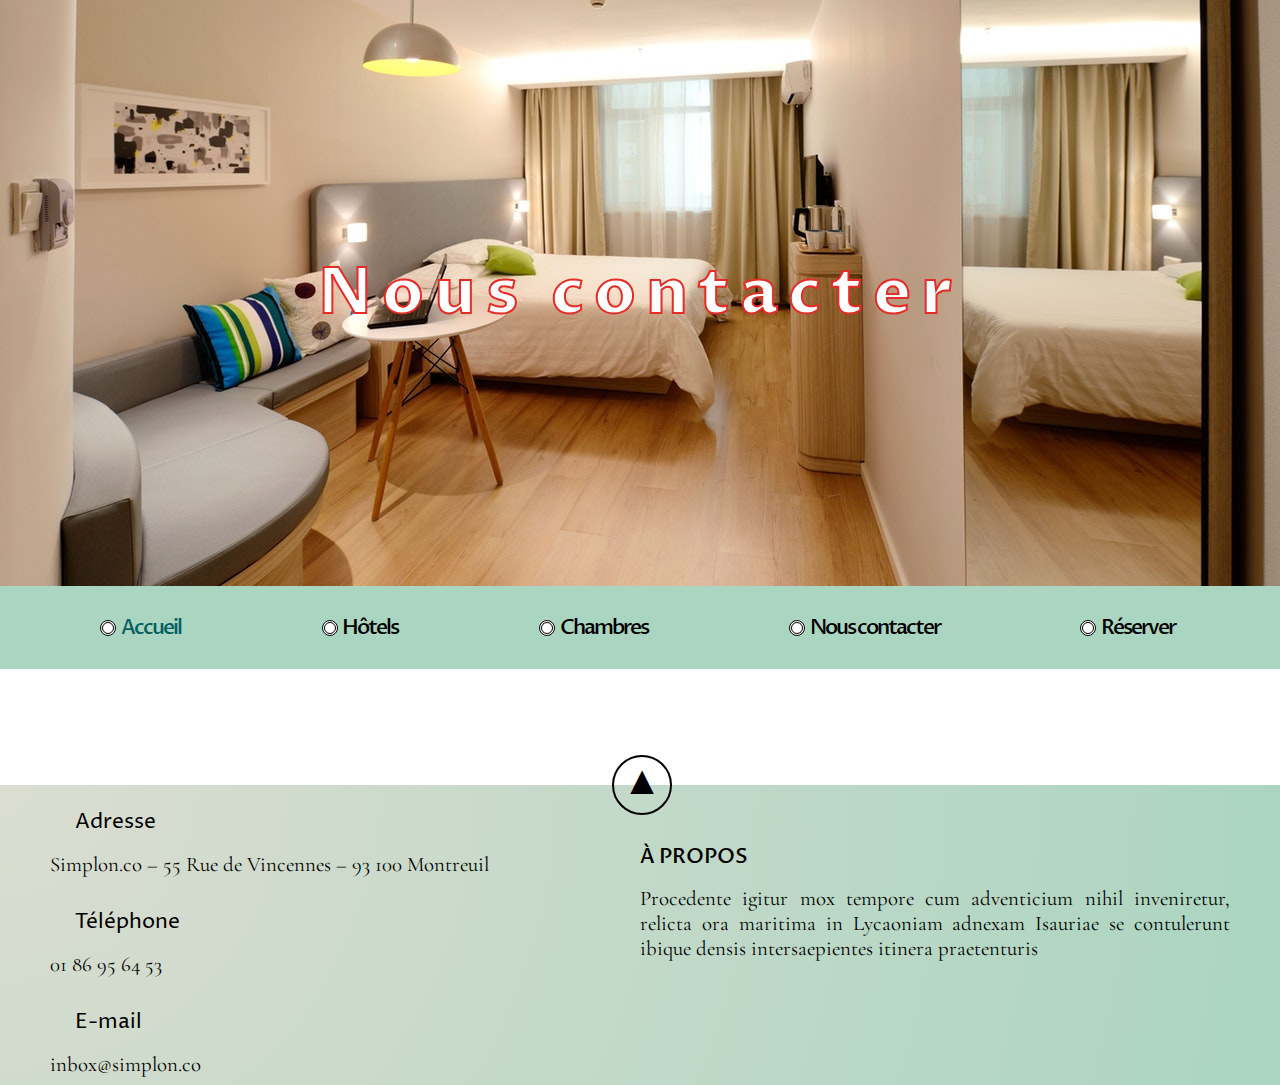
==== ingrid/index.html @ b2ff1829 "Commit" ====
<!DOCTYPE html>
<html>
  <head>
    <meta charset="utf-8" />
    <meta http-equiv="X-UA-Compatible" content="IE=edge">
		<meta name="viewport" content="width=device-width, initial-scale=1">
    <link rel="stylesheet" href="https://use.fontawesome.com/releases/v5.0.13/css/all.css" integrity="sha384-DNOHZ68U8hZfKXOrtjWvjxusGo9WQnrNx2sqG0tfsghAvtVlRW3tvkXWZh58N9jp" crossorigin="anonymous">
    <link href="https://fonts.googleapis.com/css?family=Cormorant+Garamond|Proza+Libre" rel="stylesheet">
    <script src="https://code.jquery.com/jquery-1.10.2.js"></script>
    <link rel="stylesheet" href="css/style.css" />
    <title>Simplon Hôtels</title>
  </head>

  <body>
		<header>
			<div id="main_title">
        <h1>Nous contacter</h1>
      </div>
        <!-- Menu Simplhotel -->
          <nav class="menu menu--simplhotel">
  					<ul class="menu__list">
  						<li class="menu__item menu__item--current"><a href="index.html" class="menu__link">Accueil</a></li>
  						<li class="menu__item"><a href="hotels.html" class="menu__link">Hôtels</a></li>
  						<li class="menu__item"><a href="chambres.html" class="menu__link">Chambres</a></li>
  						<li class="menu__item"><a href="contact.html" class="menu__link">Nous contacter</a></li>
  						<li class="menu__item"><a href="reservation.html" class="menu__link">Réserver</a></li>
  					</ul>
  				</nav>
		     </header>

          <main class="main_accueil">
            <section>
            </section>
          </main>
          
        <br><a href="#" class="to-top"></a><br>

        <footer>
          <div id="left">
            <div class="coordonnees">
              <i class="fas fa-home"></i>
              <p class="text_footer">Adresse</p>
            </div>
            <p class="text_footer_left">Simplon.co – 55 Rue de Vincennes – 93 100 Montreuil</p>
            <div class="coordonnees">
              <i class="fas fa-phone-volume"></i>
              <p class="text_footer">Téléphone</p>
            </div>
            <p class="text_footer_left">01 86 95 64 53</p>
            <div class="coordonnees">
              <i class="fas fa-at"></i>
              <p class="text_footer">E-mail</p>
            </div>
            <p class="text_footer_left">inbox@simplon.co</p>
          </div>
          <div id="right">
            <div id="aboutus">
              <h3>À Propos</h3>
              <p>Procedente igitur mox tempore cum adventicium nihil inveniretur, relicta ora maritima in Lycaoniam adnexam Isauriae se contulerunt ibique densis intersaepientes itinera praetenturis </p>
            </div>
            <div id="resos">
              <a href="#" class="fab fa-facebook"></a>
              <a href="#" class="fab fa-twitter-square"></a>
              <a href="#" class="fab fa-instagram"></a>
              <a href="#" class="fab fa-discord"></a>
            </div>
          </div>
        </footer>

  </body>
</html>
---- ingrid/css/style.css ----
/* Teal (vert sombre) #05605F
Crimson (rouge orangé) #E52C27
Gainsboro (gris clair) #DBDDD1
Slate gray (gris bronze) #5F7262
Ligth steel blue (bleu clair) #AAD5C0 */

/* font-family: 'Cormorant Garamond', serif;
font-family: 'Proza Libre', sans-serif; */

*{
  margin: 0;
}

html{
  text-align: center;
  font-family: 'Proza Libre', sans-serif;
}

h1 {
padding-top:250px;
padding-bottom:250px;
font-size: 4em;
color:#ffffff;
letter-spacing: 10px;
-webkit-text-stroke: 2px #E52C27;
}

h2{
  margin-top: 15px;
  margin-bottom: 15px;
  font-size: 1.3em;
  font-weight:500;
  text-transform: uppercase;
}

h3{
  margin-top: 15px;
  margin-bottom: 15px;
  font-size: 1.3em;
  font-weight:500;
  text-transform: uppercase;
}

p{
  font-family: 'Cormorant Garamond', serif;
  font-size: 1.3em;
  text-align: justify;
}

header{
  width: 100%;
  background-color: #AAD5C0;
  justify-content: center;
}

#main_title {
background-image: url("entête.jpeg");
}

/* Menu Simplhotel */

.menu {
	line-height: 2;
	margin: 0 auto 4em;
}

.menu__list {
	position: relative;
	display: flex;
	list-style: none;
}

.menu__link {
  text-decoration: none;
  font-family: 'Proza Libre', sans-serif;
	display: inline-block;
	padding: 1em;
	cursor: pointer;
}

.menu__link:hover,
.menu__link:focus {
	outline: none;
}

.menu--simplhotel .menu__item {
	position: relative;
	display: flex;
	align-items: center;
	margin:0 3.75em;
}

.menu--simplhotel .menu__item::before {
	content: '';
	position: absolute;
  width: 10px;
	height: 10px;
	background: #ffffff;
  border-radius: 50%;
  border-style: double;
  border-color: #000;
}

.menu--simplhotel .menu__item.menu__item--current::before {

}

.menu--simplhotel .menu__link {
	position: relative;
	color: #000000;
}

.menu--simplhotel .menu__link:hover,
.menu--simplhotel .menu__link:focus {
	color: #E52C27;
}

.menu--simplhotel .menu__item.menu__item--current .menu__link {
	color: #05605F;
}

.menu__item {
	display: block;
	margin: 1em 0;
}

.menu__link {
  letter-spacing: -2px;
	font-size: 1.3em;
	font-weight: 500;
	padding: 1em;
	cursor: pointer;
}

.menu__link:hover,
.menu__link:focus {
	outline: none;
}

/* ==== body chambres ==== */

.c1, .c3, .c5{
  background-color: #DBDDD1;
  margin: 10px 0px 10px 20px;
  display: flex;
}

.c2, .c4{
  background-color: #5F7262;
  margin: 20px 40px 20px 0px;
  display: flex;
}

.img_c1, .img_c2, .img_c3, .img_c4, .img_c5{
  height: 100%;
}

.c1_p2, .c2_p1, .c3_p2, .c4_p1, .c5_p2{
 margin: 20px 40px 20px 40px;
}

.infos_sup_clair {
  font-family: 'Proza Libre', sans-serif;
  font-size: 1.1em;
  text-align: justify;
  font-weight: lighter;
  float:left;
  text-decoration: none;
  color:#E52C27;
  letter-spacing: 3px;
  margin-bottom:5px;
}

.infos_sup_foncé {
  font-family: 'Proza Libre', sans-serif;
  font-size: 1.1em;
  text-align: justify;
  font-weight: lighter;
  float:left;
  text-decoration: none;
  color:#DBDDD1;
  letter-spacing: 3px;
  margin-bottom:5px;
}

/* ==== Main contact ==== */

.main_contact {
  display: flex;
  justify-content: center;
}

.form {
  background:#DBDDD1;
  padding: 100px 125px 100px 125px;
  font-family: 'Cormorant Garamond', serif;
  font-size: 1.3em;
  text-align: right;
  border-radius:1px;
}

.form .fas {
  font-size: 1.6em;
  float:left;
  justify-content: left;
}

.form .far {
  font-size: 1.6em;
  float:left;
  justify-content: left;
}

#name, #email, #phone{
  margin-top: 5px;
  margin-bottom: 5px;
  width: 300px;
  height: 30px;
}

textarea {
  font-family: 'Cormorant Garamond', serif;
  font-size: 1.0em;
  color:black;
  text-decoration: none;
  margin-top: 10px;
  margin-bottom: 5px;
width:90%;
height:200px;
padding-top: 15px;
padding-left: 50px;
}

label > i{
  margin-right: 25px;
}

span{
  margin-right: 25px;
}

button{
  justify-content: center;
  align-content: center;
  align-items: center;
  text-align: center;
  display: flex;
  width: 25%;
	border-radius:1px;
	background:;
	font:1.4em;
  font-family: 'Proza Libre', sans-serif;
	color:#000000;
  line-height: 1;
  margin-top: 15px;
  padding: 1em 4em;
  background: none;
  border: 2px solid;
}

/* ==== back to top ==== */

.to-top{
	color:#000000;
	padding-top:1.5em;
	display:inline-block;/* or block */
	position:relative;
	border-color:#000000;
	text-decoration:none;
	transition:all .3s ease-out;
}
.to-top:before{
	content:'▲';
	font-size:2.5em;
  font-weight: lighter;
  font-family: 'Proza Libre', sans-serif;
	position:absolute;
	top:0;
	left:50%;
	margin-left:-.7em;
	border:solid .07em black;
	border-radius:10em;
	width:1.4em;
	height:1.4em;
	line-height:1.3em;
	border-color:inherit;
	transition:transform .5s ease-in;
}
.to-top:hover{
	color:#E52C27;
	border-color:#E52C27;
}
.to-top:hover:before{
	transform: rotate(360deg);
}

/*formulaire de réservation/////////////////////////////////////////////////////////////////*/

.container_reservation {
  display: block;
  padding: 100px 275px 100px 275px;
  background-image: url(../img/font.jpg);
  background-repeat: no-repeat;
  border-radius:1px;
}

.text_reservation{
  background-color: rgba(95, 114, 98, 0.6);
  color: #AAD5C0;
  margin: auto;
  border: 2px solid #AAD5C0;
  box-shadow: 2px 2px 10px #AAD5C0;
  text-align: justify;
  padding:25px 100px 25px 100px;
}

.form_reservation{
  background-color:rgba(219, 221, 209,0.5);
  font-family: 'Cormorant Garamond', serif;
  font-size: 1.3em;
  color: #000000;
  border-radius:1px;
  text-align:left;
  justify-content: left;
  padding:50px 100px 50px 100px;
}

fieldset{
  background-color: rgba(95, 114, 98, 0.6);
  box-shadow: 2px 2px 10px #AAD5C0;
  max-width:175%;
}

.align_reservation {
}

.button_reservation {
	border-radius:1px;
	font:1.4em;
  font-family: 'Proza Libre', sans-serif;
  color:#ffffff;
  line-height: 1;
  margin-top: 15px;
  padding: 1em 4em;
  background: none;
  border: 2px solid;
}

.button_reservation:hover{
  color:#000;
  box-shadow: 2px 2px 1px 1px #AAD5C0;
}

.label_reservation {

}


/* **************************footer********************** */

footer{
  background-image: radial-gradient(circle at top left, #DBDDD1, #AAD5C0);
  display: flex;
}

#left {
  flex:1;
  display: flex;
  flex-direction: column;
  justify-content: space-around;
  align-items:stretch;
}

#right {
  flex:1;
  height:300px;
  display: flex;
  flex-direction: column;
  justify-content: space-around;
  align-items:stretch;
}

#resos {
  display: flex;
  flex-direction: row;
  justify-content: center;
}

#right h3 {
  text-align: left;
}

.text_footer {
  font-family: 'Proza Libre', sans-serif;
  font-size: 1.3rem;
  text-align: justify;
  padding-left: 25px;
}

.text_footer_left {
  margin-left:50px;
}

footer .fas {
  font-size: 1.6em;
}

.fab {
  letter-spacing: 30px;
  text-decoration: none;
  font-size: 3em;
  margin-right: : 25px;
  color: #000;
}

.fab:hover{
  transform: rotate(360deg);
  transition: 1s;
}

.coordonnees {
  display: flex;
  margin-left: 50px;
  margin-top:15px;
}

#aboutus {
  display: flex;
  margin-right: 50px;
  flex-direction: column;
}
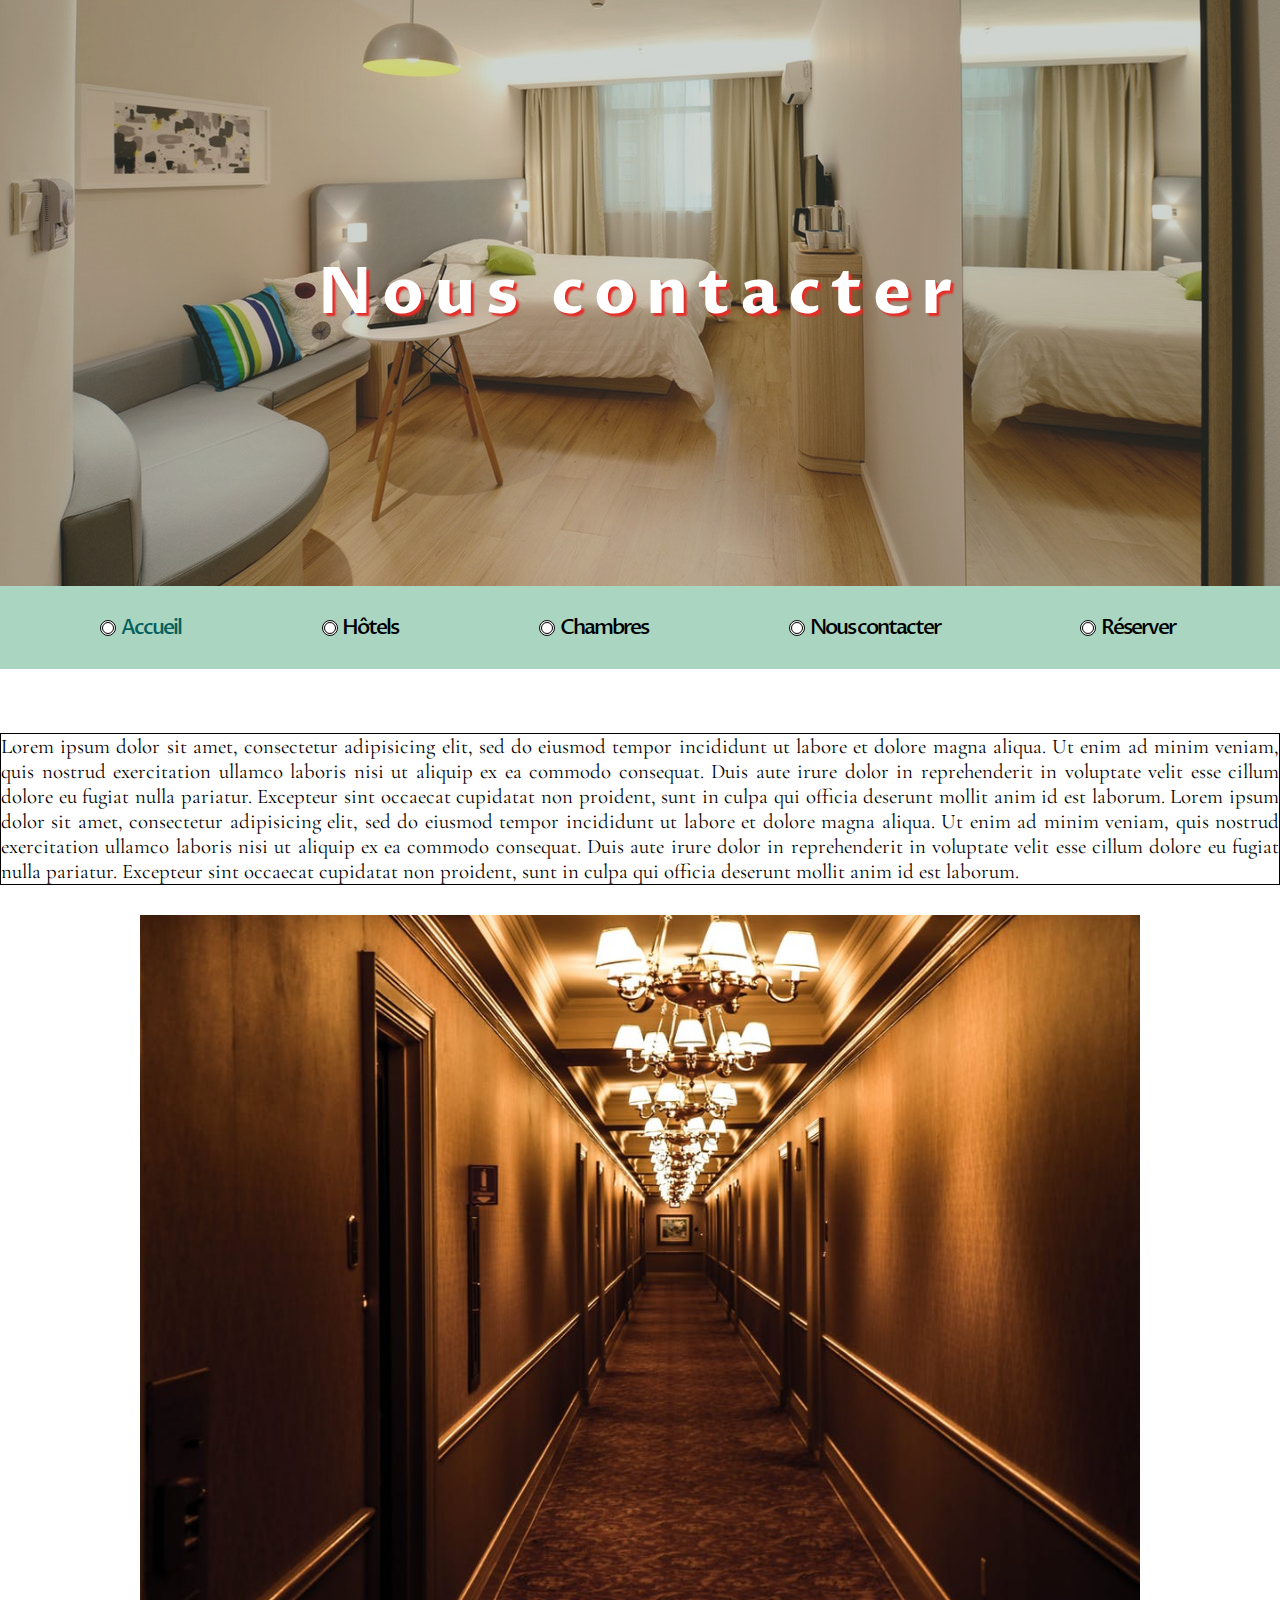
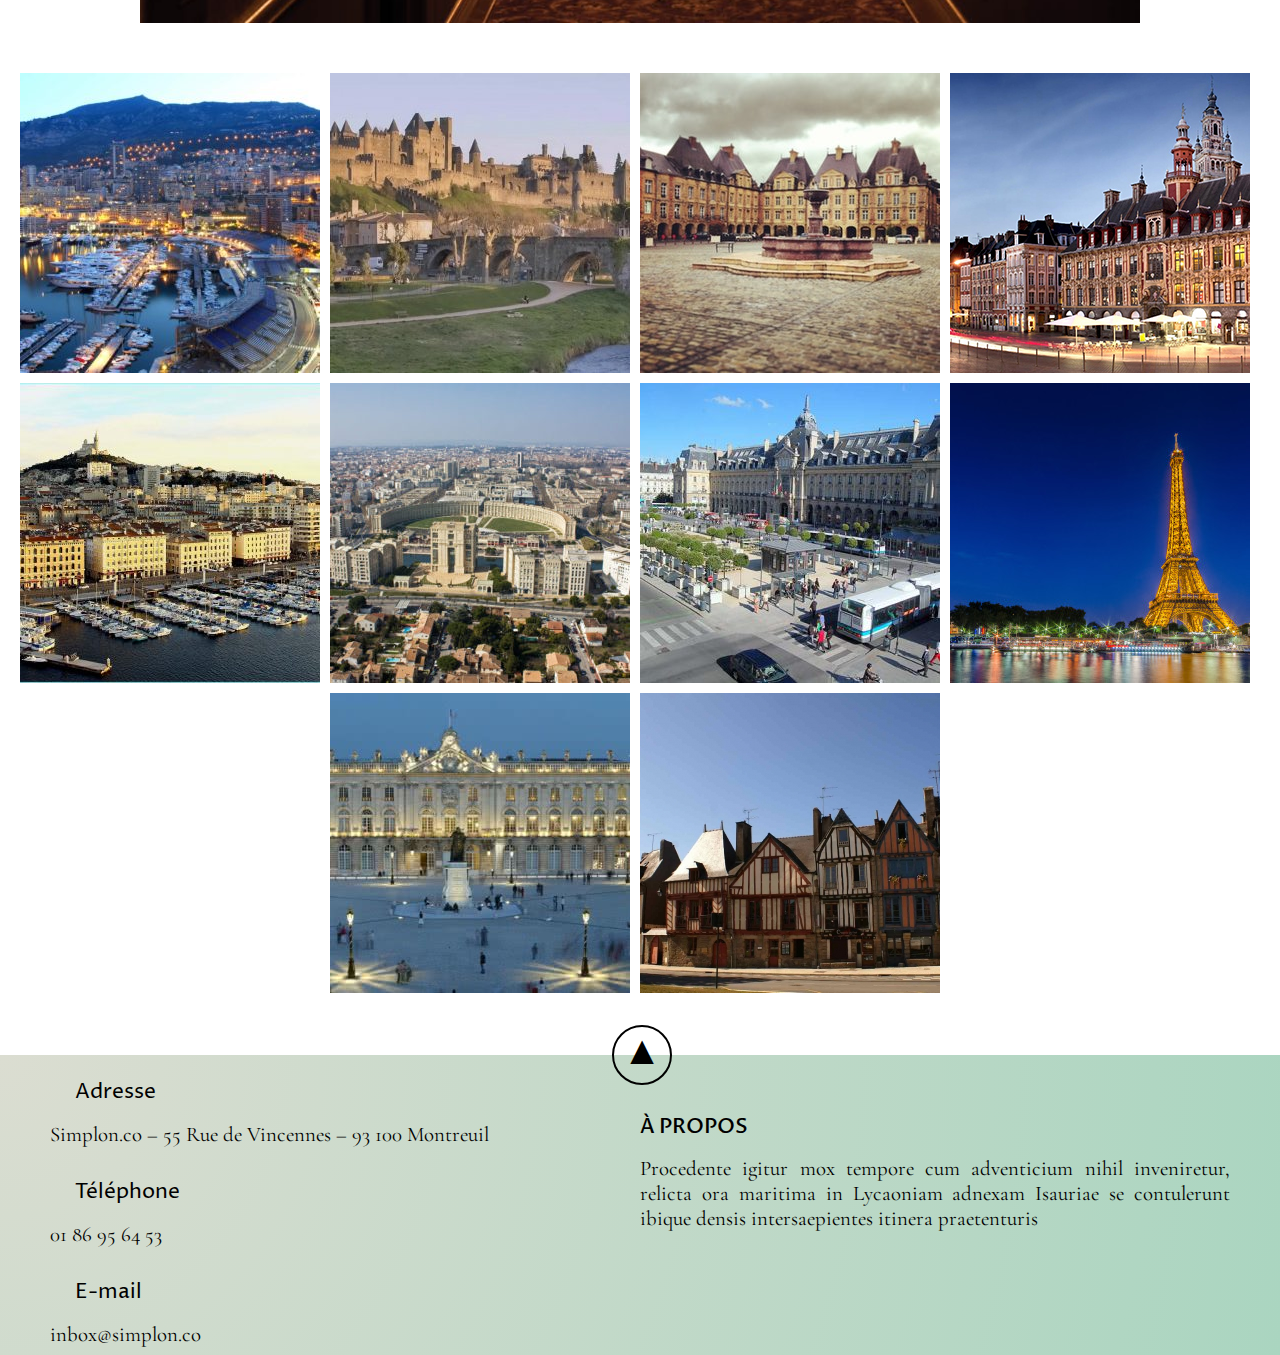
==== commit bbeaab68: "mise a jour acceuil" ====
--- a/ingrid/index.html
+++ b/ingrid/index.html
@@ -27,14 +27,65 @@
   					</ul>
   				</nav>
 		     </header>
-
-          <main class="main_accueil">
-            <section>
-            </section>
-          </main>
-          
+         <main>
+             <article class="text">
+               <p>Lorem ipsum dolor sit amet, consectetur adipisicing elit, sed do eiusmod tempor incididunt ut labore et dolore magna aliqua. Ut enim ad minim veniam, quis nostrud exercitation ullamco laboris nisi ut aliquip ex ea commodo consequat. Duis aute irure dolor in reprehenderit in voluptate velit esse cillum dolore eu fugiat nulla pariatur. Excepteur sint occaecat cupidatat non proident, sunt in culpa qui officia deserunt mollit anim id est laborum. Lorem ipsum dolor sit amet, consectetur adipisicing elit, sed do eiusmod tempor incididunt ut labore et dolore magna aliqua. Ut enim ad minim veniam, quis nostrud exercitation ullamco laboris nisi ut aliquip ex ea commodo consequat. Duis aute irure dolor in reprehenderit in voluptate velit esse cillum dolore eu fugiat nulla pariatur. Excepteur sint occaecat cupidatat non proident, sunt in culpa qui officia deserunt mollit anim id est laborum.</p>
+             </article>
+             <div id="slider">
+               <figure>
+                 <img src="img/img1.jpeg" alt>
+                 <img src="img/img2.jpeg" alt>
+                 <img src="img/img3.jpeg" alt>
+                 <img src="img/img4.jpeg" alt>
+                 <img src="img/img5.jpeg" alt>
+               </figure>
+             </div>
+             <div class="city">
+               <div class="galery">
+                 <div class="img">
+                   <img src="img/cannes.jpg" alt="">
+                   <a href="#"><p>Cannes</p></a>
+                 </div>
+                 <div class="img">
+                   <img src="img/carcassonne.jpg" alt="">
+                   <a href="#"><p>Carcassonne</p></a>
+                 </div>
+                 <div class="img">
+                   <img src="img/charleville.jpg" alt="">
+                   <a href="#"><p>Charleville</p></a>
+                 </div>
+                 <div class="img">
+                   <img src="img/lille.jpg" alt="">
+                   <a href="#"><p>Lille</p></a>
+                 </div>
+                 <div class="img">
+                   <img src="img/marseille.jpg" alt="">
+                   <a href="#"><p>Marseille</p></a>
+                 </div>
+                 <div class="img">
+                   <img src="img/montpellier.jpg" alt="">
+                   <a href="#"><p>Montpellier</p></a>
+                 </div>
+                 <div class="img">
+                   <img src="img/rennes.jpg" alt="">
+                   <a href="#"><p>Rennes</p></a>
+                 </div>
+                 <div class="img">
+                   <img src="img/paris.jpeg" alt="">
+                   <a href="#"><p>Paris</p></a>
+                 </div>
+                 <div class="img">
+                   <img src="img/nancy.jpg" alt="">
+                   <a href="#"><p>Nancy</p></a>
+                 </div>
+                 <div class="img">
+                   <img src="img/vannes.jpg" alt="">
+                   <a href="#"><p>Vannes</p></a>
+                 </div>
+               </div>
+             </div>
+         </main>
         <br><a href="#" class="to-top"></a><br>
-
         <footer>
           <div id="left">
             <div class="coordonnees">
--- a/ingrid/css/style.css
+++ b/ingrid/css/style.css
@@ -22,7 +22,8 @@
 font-size: 4em;
 color:#ffffff;
 letter-spacing: 10px;
--webkit-text-stroke: 2px #E52C27;
+text-shadow: 3px 3px 2px #E52C27;
+background-color:rgba(95, 114, 98,0.3);
 }
 
 h2{
@@ -135,6 +136,155 @@
 .menu__link:hover,
 .menu__link:focus {
 	outline: none;
+}
+/* ==== Carrousel ==== */
+
+
+div#slider {
+   width: 80%;
+   max-width: 1000px;
+   margin: auto;
+   margin-bottom: 50px;
+  }
+div#slider figure {
+  position: relative;
+  width: 500%;
+  margin: 0;
+  padding: 0;
+  font-size: 0;
+  text-align: left;
+}
+div#slider figure img {
+  width: 20%;
+  height: 708px;
+  float: left;
+}
+div#slider {
+  width: 80%;
+  max-width: 1000px;
+  overflow: hidden;
+
+}
+@keyframes slidy {
+  0% { left: 0%; }
+  20% { left: 0%; }
+  30% { left: -100%; }
+  40% { left: -100%; }
+  50% { left: -200%; }
+  60% { left: -200%; }
+  70% { left: -300%; }
+  80% { left: -300%; }
+  90% { left: -400%; }
+  100% { left: -400%; }
+}
+div#slider figure {
+  position: relative;
+  width: 500%;
+  margin: 0;
+  padding: 0;
+  font-size: 0;
+  left: 0;
+  text-align: left;
+  animation: 20s slidy infinite;
+  animation-direction:alternate;
+}
+/*=================body Accueil================*/
+article{
+  margin-bottom: 30px;
+  border: 1px solid black;
+}
+
+.galery{
+  display: flex;
+  flex-wrap: wrap;
+  justify-content: center;
+}
+
+.img{
+  margin-right: 10px;
+  margin-bottom: 10px;
+  width: 300px;
+  height: 300px;
+}
+
+.img a{
+  position: relative;
+  bottom: 300px;
+}
+.img:hover p{
+  opacity: 1;
+  transition: 0.5s;
+}
+a > p{
+  font-size: 1.8em;
+  padding-top: 125px;
+  font-weight:500;
+  font-family: 'Proza Libre', sans-serif;
+  color: white;
+  text-shadow: 3px 3px 1px black;
+  opacity: 0;
+  transition: 0.5s;
+  text-align: center;
+  text-transform: uppercase;
+}
+
+a{
+  text-decoration: none;
+
+}
+/* ==== body hôtels ==== */
+
+.main_hotel {
+  display: flex;
+  flex-direction: column;
+  align-items: center;
+}
+
+#hotels {
+  width: 400px;
+  height:500px;
+}
+
+#hotels h3 {
+  font-size: 1.35em;
+}
+
+#main_title_hotels {
+  background-image: url("entete.jpeg");
+  background-size:cover ;
+  background-repeat: no-repeat;
+}
+
+#titre_hotels {
+  font-size: 2em;
+}
+
+#cut {
+  display: flex;
+  justify-content: space-between;
+}
+
+#map_canvas {
+  height: 700px;
+  width: 900px;
+  margin:50px auto;
+}
+
+#hotels a {
+  text-decoration: none;
+  margin-left: 20px;
+  font-size: 1.5em;
+}
+
+#hotels li {
+  margin-top: 5px;
+}
+
+#hotels ul {
+  list-style-type: none;
+  display: flex;
+  flex-direction: column;
+  align-items: flex-start;
 }
 
 /* ==== body chambres ==== */
@@ -258,6 +408,10 @@
   border: 2px solid;
 }
 
+button:hover{
+
+}
+
 /* ==== back to top ==== */
 
 .to-top{
@@ -319,6 +473,7 @@
   font-family: 'Cormorant Garamond', serif;
   font-size: 1.3em;
   color: #000000;
+  margin-top:25px;
   border-radius:1px;
   text-align:left;
   justify-content: left;
@@ -331,7 +486,26 @@
   max-width:175%;
 }
 
-.align_reservation {
+.input_reservation {
+  float: right;
+margin-right: 25px;
+width:250px;
+height: 30px;
+font:1.4em;
+font-family: 'Proza Libre', sans-serif;
+}
+
+.label_reservation {
+padding-left:25px;
+}
+
+.select_reservation {
+  width:269px;
+  height: 37px;
+  float: right;
+margin-right: 25px;
+font:1.4em;
+font-family: 'Proza Libre', sans-serif;
 }
 
 .button_reservation {
@@ -413,7 +587,7 @@
   color: #000;
 }
 
-.fab:hover{
+.fa-facebook:hover, .fa-twitter-square:hover, .fa-instagram:hover, .fa-discord:hover{
   transform: rotate(360deg);
   transition: 1s;
 }
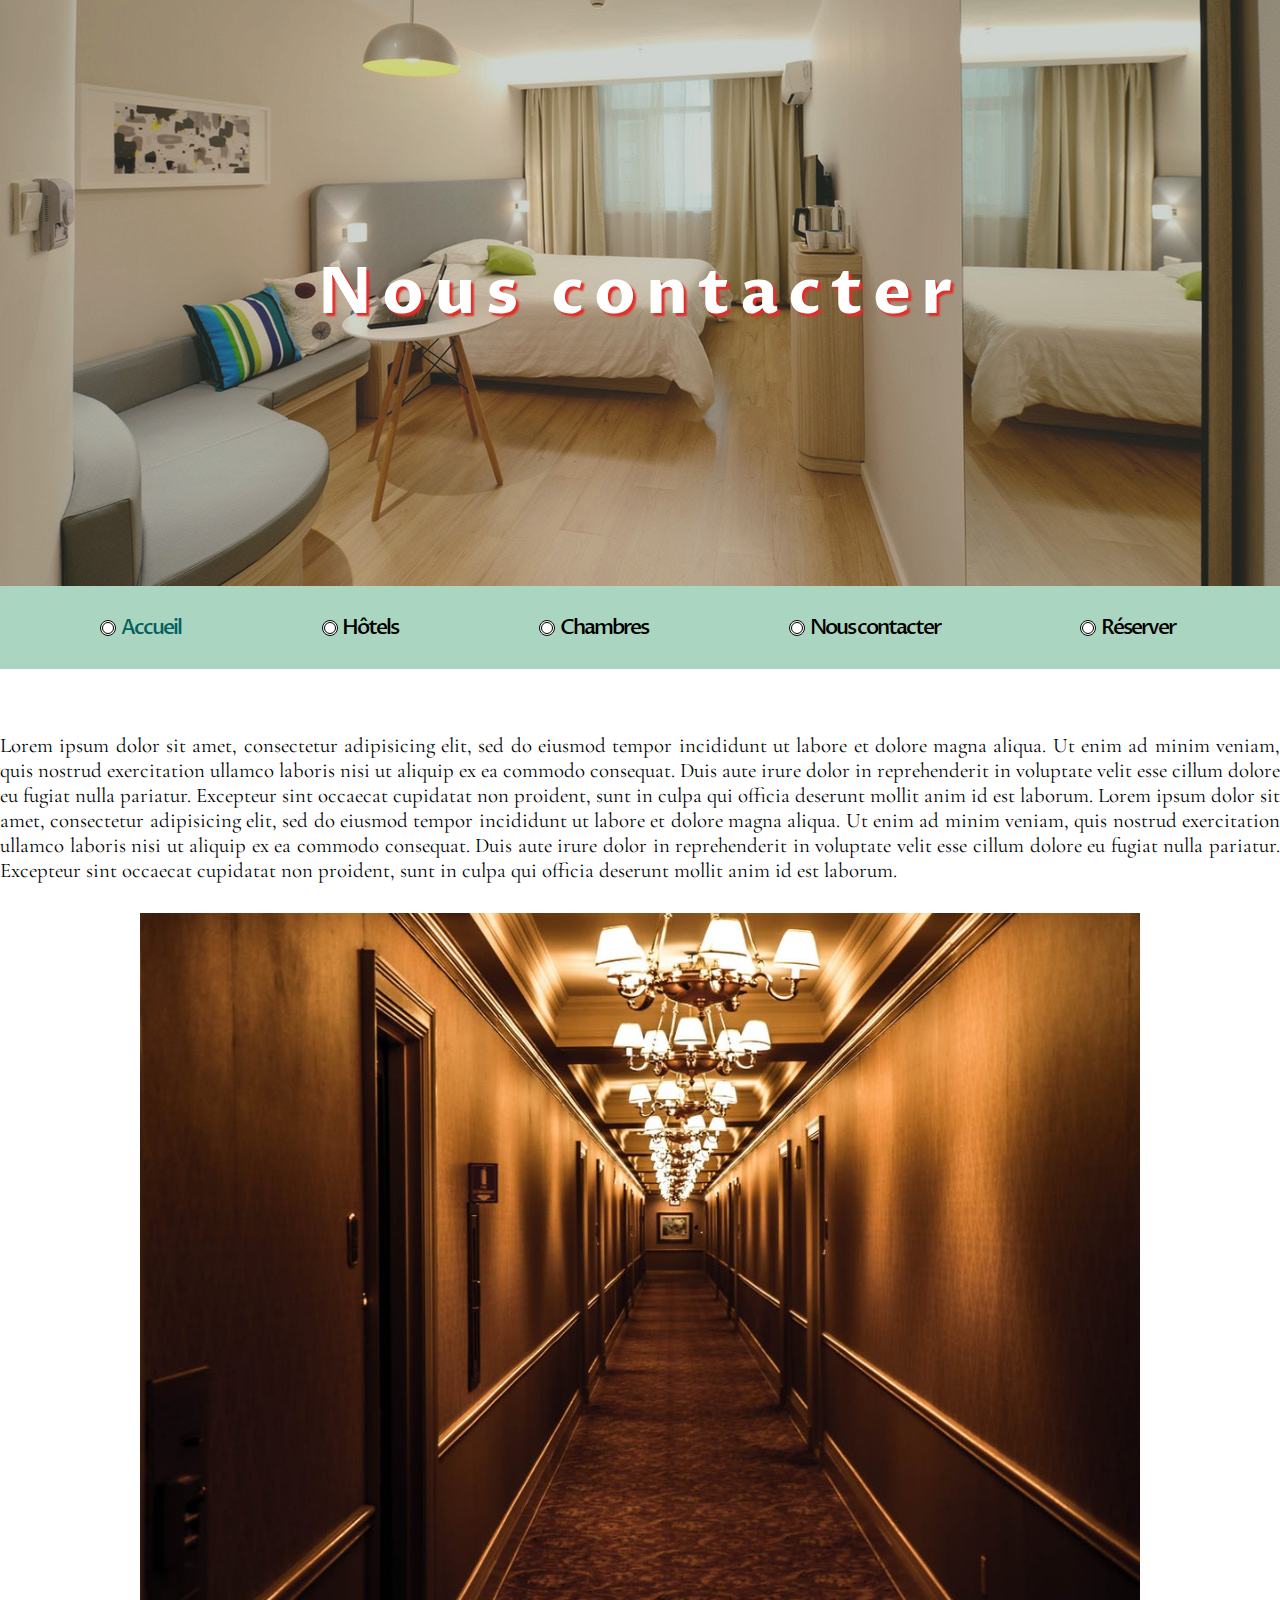
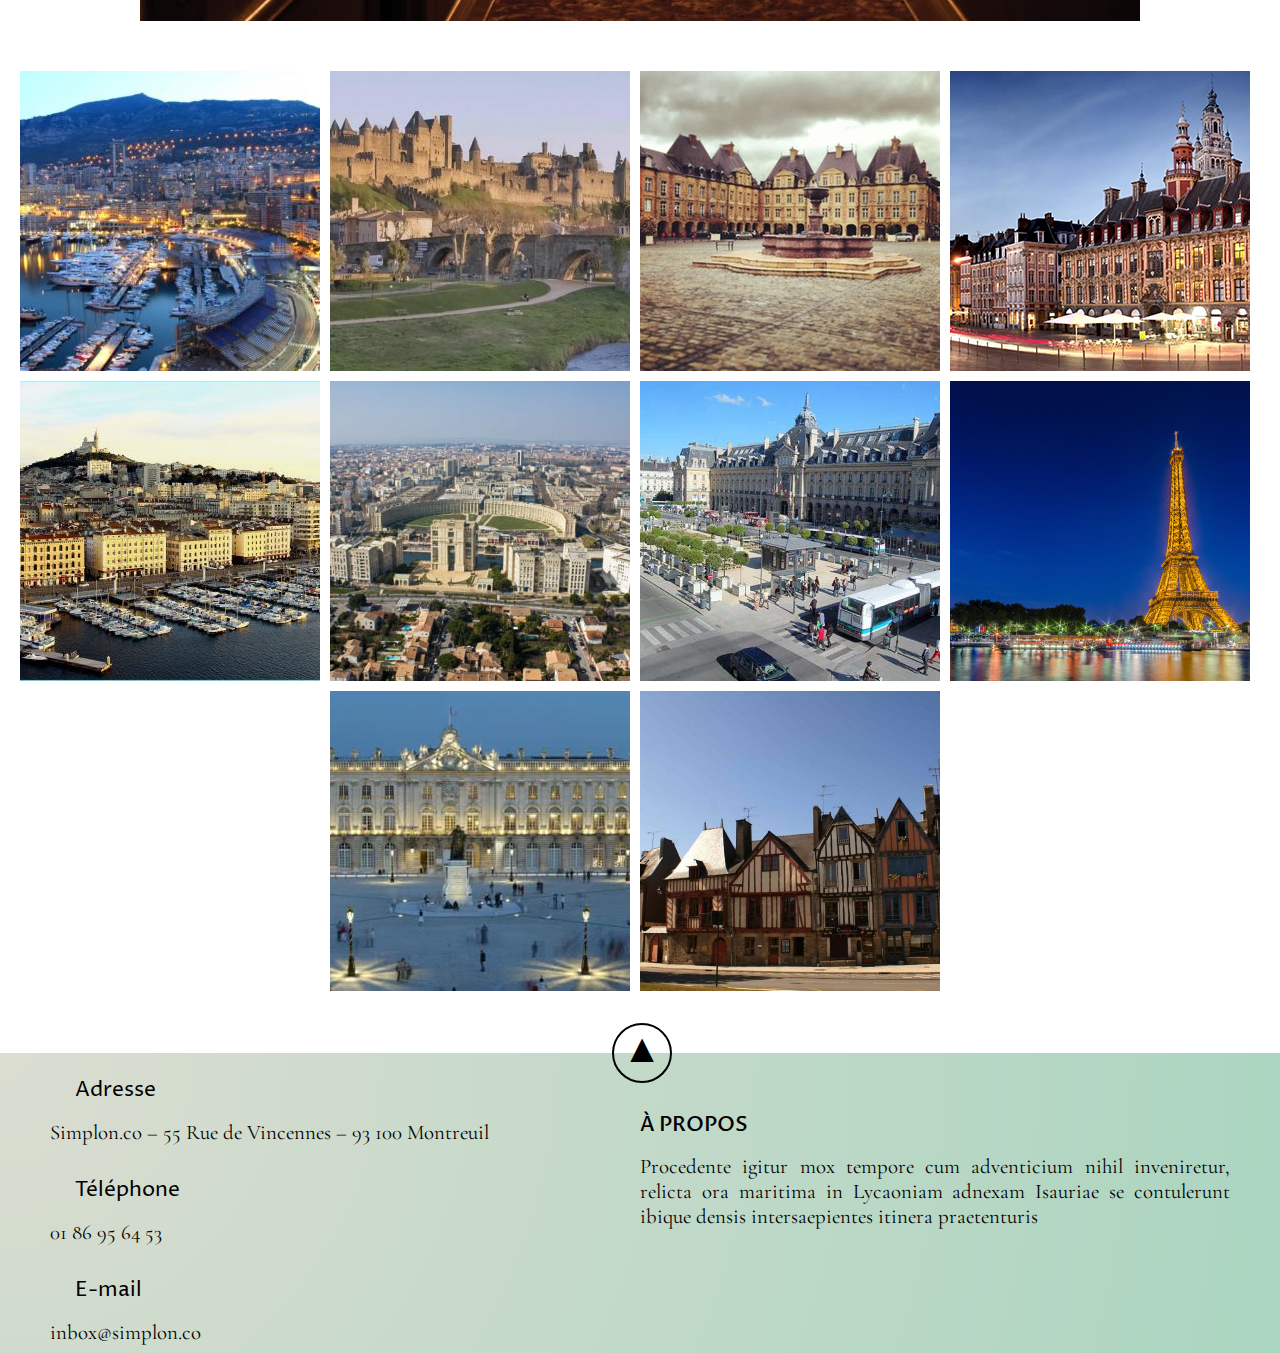
==== commit 66e58d17: "Update index.html" ====
--- a/ingrid/index.html
+++ b/ingrid/index.html
@@ -85,7 +85,7 @@
                </div>
              </div>
          </main>
-        <br><a href="#" class="to-top"></a><br>
+        <br><a href="#main_title" class="to-top"></a><br>
         <footer>
           <div id="left">
             <div class="coordonnees">
@@ -117,6 +117,6 @@
             </div>
           </div>
         </footer>
-
+	<script src="js/smoothscroll.js"></script>
   </body>
 </html>
--- a/ingrid/css/style.css
+++ b/ingrid/css/style.css
@@ -7,70 +7,74 @@
 /* font-family: 'Cormorant Garamond', serif;
 font-family: 'Proza Libre', sans-serif; */
 
-*{
+* {
   margin: 0;
 }
-
-html{
+html {
   text-align: center;
   font-family: 'Proza Libre', sans-serif;
 }
-
 h1 {
-padding-top:250px;
-padding-bottom:250px;
-font-size: 4em;
-color:#ffffff;
-letter-spacing: 10px;
-text-shadow: 3px 3px 2px #E52C27;
-background-color:rgba(95, 114, 98,0.3);
-}
-
-h2{
+  padding-top:250px;
+  padding-bottom:250px;
+  font-size: 4em;
+  color:#ffffff;
+  letter-spacing: 10px;
+  text-shadow: 3px 3px 2px #E52C27;
+  background-color:rgba(95, 114, 98,0.3);
+  animation-duration: 3s;
+  animation-name: slidein;
+  animation-iteration-count:1;
+}
+@keyframes slidein {
+  from {
+    margin-left: 100%;
+    width: 300%;
+  }
+  to {
+    margin-left: 0%;
+    width: 100%;
+  }
+}
+h2 {
   margin-top: 15px;
   margin-bottom: 15px;
   font-size: 1.3em;
   font-weight:500;
   text-transform: uppercase;
 }
-
-h3{
+h3 {
   margin-top: 15px;
   margin-bottom: 15px;
   font-size: 1.3em;
   font-weight:500;
   text-transform: uppercase;
 }
-
-p{
+p {
   font-family: 'Cormorant Garamond', serif;
   font-size: 1.3em;
   text-align: justify;
 }
-
-header{
+header {
   width: 100%;
   background-color: #AAD5C0;
   justify-content: center;
 }
-
 #main_title {
-background-image: url("entête.jpeg");
-}
-
-/* Menu Simplhotel */
+  background-image: url("entête.jpeg");
+}
+
+/* ==== menu ==== */
 
 .menu {
 	line-height: 2;
 	margin: 0 auto 4em;
 }
-
 .menu__list {
 	position: relative;
 	display: flex;
 	list-style: none;
 }
-
 .menu__link {
   text-decoration: none;
   font-family: 'Proza Libre', sans-serif;
@@ -78,19 +82,16 @@
 	padding: 1em;
 	cursor: pointer;
 }
-
 .menu__link:hover,
 .menu__link:focus {
 	outline: none;
 }
-
 .menu--simplhotel .menu__item {
 	position: relative;
 	display: flex;
 	align-items: center;
 	margin:0 3.75em;
 }
-
 .menu--simplhotel .menu__item::before {
 	content: '';
 	position: absolute;
@@ -101,30 +102,23 @@
   border-style: double;
   border-color: #000;
 }
-
 .menu--simplhotel .menu__item.menu__item--current::before {
-
-}
-
+}
 .menu--simplhotel .menu__link {
 	position: relative;
 	color: #000000;
 }
-
 .menu--simplhotel .menu__link:hover,
 .menu--simplhotel .menu__link:focus {
 	color: #E52C27;
 }
-
 .menu--simplhotel .menu__item.menu__item--current .menu__link {
 	color: #05605F;
 }
-
 .menu__item {
 	display: block;
 	margin: 1em 0;
 }
-
 .menu__link {
   letter-spacing: -2px;
 	font-size: 1.3em;
@@ -132,13 +126,12 @@
 	padding: 1em;
 	cursor: pointer;
 }
-
 .menu__link:hover,
 .menu__link:focus {
 	outline: none;
 }
-/* ==== Carrousel ==== */
-
+
+/* ==== carrousel ==== */
 
 div#slider {
    width: 80%;
@@ -188,25 +181,24 @@
   animation: 20s slidy infinite;
   animation-direction:alternate;
 }
-/*=================body Accueil================*/
+
+/* ==== body accueil ==== */
+
 article{
   margin-bottom: 30px;
-  border: 1px solid black;
-}
-
+
+}
 .galery{
   display: flex;
   flex-wrap: wrap;
   justify-content: center;
 }
-
 .img{
   margin-right: 10px;
   margin-bottom: 10px;
   width: 300px;
   height: 300px;
 }
-
 .img a{
   position: relative;
   bottom: 300px;
@@ -227,59 +219,56 @@
   text-align: center;
   text-transform: uppercase;
 }
-
 a{
   text-decoration: none;
-
-}
+}
+
 /* ==== body hôtels ==== */
 
 .main_hotel {
   display: flex;
+  justify-content: center;
   flex-direction: column;
   align-items: center;
-}
-
+  max-width:100%;
+  text-align:center;
+  margin-bottom:5px;
+}
 #hotels {
-  width: 400px;
-  height:500px;
-}
-
-#hotels h3 {
-  font-size: 1.35em;
-}
-
-#main_title_hotels {
-  background-image: url("entete.jpeg");
-  background-size:cover ;
-  background-repeat: no-repeat;
-}
-
-#titre_hotels {
-  font-size: 2em;
-}
-
+  box-shadow: 2px 2px 10px #DBDDD1;
+  background-image: radial-gradient(circle at top left, #DBDDD1, #DBDDD1, #ffffff, #ffffff, #ffffff);
+}
 #cut {
   display: flex;
   justify-content: space-between;
-}
-
+  width: 710px;
+  padding-right:40px;
+  padding-top: 25px;
+  padding-bottom:25px;
+  border-radius:1px;
+}
 #map_canvas {
   height: 700px;
-  width: 900px;
-  margin:50px auto;
-}
-
+  width: 750px;
+  margin:25px auto;
+  border-radius:1px;
+}
 #hotels a {
   text-decoration: none;
-  margin-left: 20px;
-  font-size: 1.5em;
-}
-
+  font-size: 1.3em;
+	font-weight: 500;
+  color:#000;
+  font-family: 'Cormorant Garamond', serif;
+}
+#hotels a:hover {
+  text-decoration: none;
+  font-size: 1.3em;
+	font-weight: 500;
+  color:#E52C27;
+}
 #hotels li {
   margin-top: 5px;
 }
-
 #hotels ul {
   list-style-type: none;
   display: flex;
@@ -289,26 +278,22 @@
 
 /* ==== body chambres ==== */
 
-.c1, .c3, .c5{
+.c1, .c3, .c5 {
   background-color: #DBDDD1;
   margin: 10px 0px 10px 20px;
   display: flex;
 }
-
-.c2, .c4{
+.c2, .c4 {
   background-color: #5F7262;
   margin: 20px 40px 20px 0px;
   display: flex;
 }
-
-.img_c1, .img_c2, .img_c3, .img_c4, .img_c5{
+.img_c1, .img_c2, .img_c3, .img_c4, .img_c5 {
   height: 100%;
 }
-
-.c1_p2, .c2_p1, .c3_p2, .c4_p1, .c5_p2{
- margin: 20px 40px 20px 40px;
-}
-
+.c1_p2, .c2_p1, .c3_p2, .c4_p1, .c5_p2 {
+  margin: 20px 40px 20px 40px;
+}
 .infos_sup_clair {
   font-family: 'Proza Libre', sans-serif;
   font-size: 1.1em;
@@ -320,7 +305,6 @@
   letter-spacing: 3px;
   margin-bottom:5px;
 }
-
 .infos_sup_foncé {
   font-family: 'Proza Libre', sans-serif;
   font-size: 1.1em;
@@ -333,13 +317,12 @@
   margin-bottom:5px;
 }
 
-/* ==== Main contact ==== */
+/* ==== body contact ==== */
 
 .main_contact {
   display: flex;
   justify-content: center;
 }
-
 .form {
   background:#DBDDD1;
   padding: 100px 125px 100px 125px;
@@ -347,27 +330,25 @@
   font-size: 1.3em;
   text-align: right;
   border-radius:1px;
-}
-
+  box-shadow: 2px 2px 10px #DBDDD1;
+  background-image: radial-gradient(circle at top left, #DBDDD1, #DBDDD1, #ffffff, #ffffff, #ffffff);
+}
 .form .fas {
   font-size: 1.6em;
   float:left;
   justify-content: left;
 }
-
 .form .far {
   font-size: 1.6em;
   float:left;
   justify-content: left;
 }
-
-#name, #email, #phone{
+#name, #email, #phone {
   margin-top: 5px;
   margin-bottom: 5px;
   width: 300px;
   height: 30px;
 }
-
 textarea {
   font-family: 'Cormorant Garamond', serif;
   font-size: 1.0em;
@@ -375,21 +356,18 @@
   text-decoration: none;
   margin-top: 10px;
   margin-bottom: 5px;
-width:90%;
-height:200px;
-padding-top: 15px;
-padding-left: 50px;
-}
-
-label > i{
+  width:90%;
+  height:200px;
+  padding-top: 15px;
+  padding-left: 50px;
+}
+label > i {
   margin-right: 25px;
 }
-
-span{
+span {
   margin-right: 25px;
 }
-
-button{
+button {
   justify-content: center;
   align-content: center;
   align-items: center;
@@ -407,14 +385,83 @@
   background: none;
   border: 2px solid;
 }
-
-button:hover{
-
+button:hover {
+}
+
+/* ==== body réservation ==== */
+
+.container_reservation {
+  display: block;
+  padding: 100px 275px 100px 275px;
+  background-image: url(../img/font.jpg);
+  background-repeat: no-repeat;
+  border-radius:1px;
+}
+.text_reservation {
+  background-color: rgba(95, 114, 98, 0.6);
+  color: #AAD5C0;
+  margin: auto;
+  border: 2px solid #AAD5C0;
+  box-shadow: 2px 2px 10px #AAD5C0;
+  text-align: justify;
+  padding:25px 100px 25px 100px;
+}
+.form_reservation {
+  background-color:rgba(219, 221, 209,0.5);
+  font-family: 'Cormorant Garamond', serif;
+  font-size: 1.3em;
+  color: #000000;
+  margin-top:25px;
+  border-radius:1px;
+  text-align:left;
+  justify-content: left;
+  padding:50px 100px 50px 100px;
+}
+fieldset {
+  background-color: rgba(95, 114, 98, 0.6);
+  box-shadow: 2px 2px 10px #AAD5C0;
+  max-width:175%;
+}
+.input_reservation {
+  float: right;
+  margin-right: 25px;
+  width:250px;
+  height: 30px;
+  font:1.4em;
+  font-family: 'Proza Libre', sans-serif;
+}
+.label_reservation {
+  padding-left:25px;
+}
+.select_reservation {
+  width:269px;
+  height: 37px;
+  float: right;
+  margin-right: 25px;
+  font:1.4em;
+  font-family: 'Proza Libre', sans-serif;
+}
+.button_reservation {
+	border-radius:1px;
+	font:1.4em;
+  font-family: 'Proza Libre', sans-serif;
+  color:#ffffff;
+  line-height: 1;
+  margin-top: 15px;
+  padding: 1em 4em;
+  background: none;
+  border: 2px solid;
+}
+.button_reservation:hover {
+  color:#000;
+  box-shadow: 2px 2px 1px 1px #AAD5C0;
+}
+.label_reservation {
 }
 
 /* ==== back to top ==== */
 
-.to-top{
+.to-top {
 	color:#000000;
 	padding-top:1.5em;
 	display:inline-block;/* or block */
@@ -423,7 +470,7 @@
 	text-decoration:none;
 	transition:all .3s ease-out;
 }
-.to-top:before{
+.to-top:before {
 	content:'▲';
 	font-size:2.5em;
   font-weight: lighter;
@@ -440,103 +487,20 @@
 	border-color:inherit;
 	transition:transform .5s ease-in;
 }
-.to-top:hover{
+.to-top:hover {
 	color:#E52C27;
 	border-color:#E52C27;
 }
-.to-top:hover:before{
+.to-top:hover:before {
 	transform: rotate(360deg);
 }
 
-/*formulaire de réservation/////////////////////////////////////////////////////////////////*/
-
-.container_reservation {
-  display: block;
-  padding: 100px 275px 100px 275px;
-  background-image: url(../img/font.jpg);
-  background-repeat: no-repeat;
-  border-radius:1px;
-}
-
-.text_reservation{
-  background-color: rgba(95, 114, 98, 0.6);
-  color: #AAD5C0;
-  margin: auto;
-  border: 2px solid #AAD5C0;
-  box-shadow: 2px 2px 10px #AAD5C0;
-  text-align: justify;
-  padding:25px 100px 25px 100px;
-}
-
-.form_reservation{
-  background-color:rgba(219, 221, 209,0.5);
-  font-family: 'Cormorant Garamond', serif;
-  font-size: 1.3em;
-  color: #000000;
-  margin-top:25px;
-  border-radius:1px;
-  text-align:left;
-  justify-content: left;
-  padding:50px 100px 50px 100px;
-}
-
-fieldset{
-  background-color: rgba(95, 114, 98, 0.6);
-  box-shadow: 2px 2px 10px #AAD5C0;
-  max-width:175%;
-}
-
-.input_reservation {
-  float: right;
-margin-right: 25px;
-width:250px;
-height: 30px;
-font:1.4em;
-font-family: 'Proza Libre', sans-serif;
-}
-
-.label_reservation {
-padding-left:25px;
-}
-
-.select_reservation {
-  width:269px;
-  height: 37px;
-  float: right;
-margin-right: 25px;
-font:1.4em;
-font-family: 'Proza Libre', sans-serif;
-}
-
-.button_reservation {
-	border-radius:1px;
-	font:1.4em;
-  font-family: 'Proza Libre', sans-serif;
-  color:#ffffff;
-  line-height: 1;
-  margin-top: 15px;
-  padding: 1em 4em;
-  background: none;
-  border: 2px solid;
-}
-
-.button_reservation:hover{
-  color:#000;
-  box-shadow: 2px 2px 1px 1px #AAD5C0;
-}
-
-.label_reservation {
-
-}
-
-
-/* **************************footer********************** */
-
-footer{
+/* ==== footer ==== */
+
+footer {
   background-image: radial-gradient(circle at top left, #DBDDD1, #AAD5C0);
   display: flex;
 }
-
 #left {
   flex:1;
   display: flex;
@@ -544,7 +508,6 @@
   justify-content: space-around;
   align-items:stretch;
 }
-
 #right {
   flex:1;
   height:300px;
@@ -553,32 +516,26 @@
   justify-content: space-around;
   align-items:stretch;
 }
-
 #resos {
   display: flex;
   flex-direction: row;
   justify-content: center;
 }
-
 #right h3 {
   text-align: left;
 }
-
 .text_footer {
   font-family: 'Proza Libre', sans-serif;
   font-size: 1.3rem;
   text-align: justify;
   padding-left: 25px;
 }
-
 .text_footer_left {
   margin-left:50px;
 }
-
 footer .fas {
   font-size: 1.6em;
 }
-
 .fab {
   letter-spacing: 30px;
   text-decoration: none;
@@ -586,18 +543,15 @@
   margin-right: : 25px;
   color: #000;
 }
-
-.fa-facebook:hover, .fa-twitter-square:hover, .fa-instagram:hover, .fa-discord:hover{
+.fab:hover {
   transform: rotate(360deg);
   transition: 1s;
 }
-
 .coordonnees {
   display: flex;
   margin-left: 50px;
   margin-top:15px;
 }
-
 #aboutus {
   display: flex;
   margin-right: 50px;
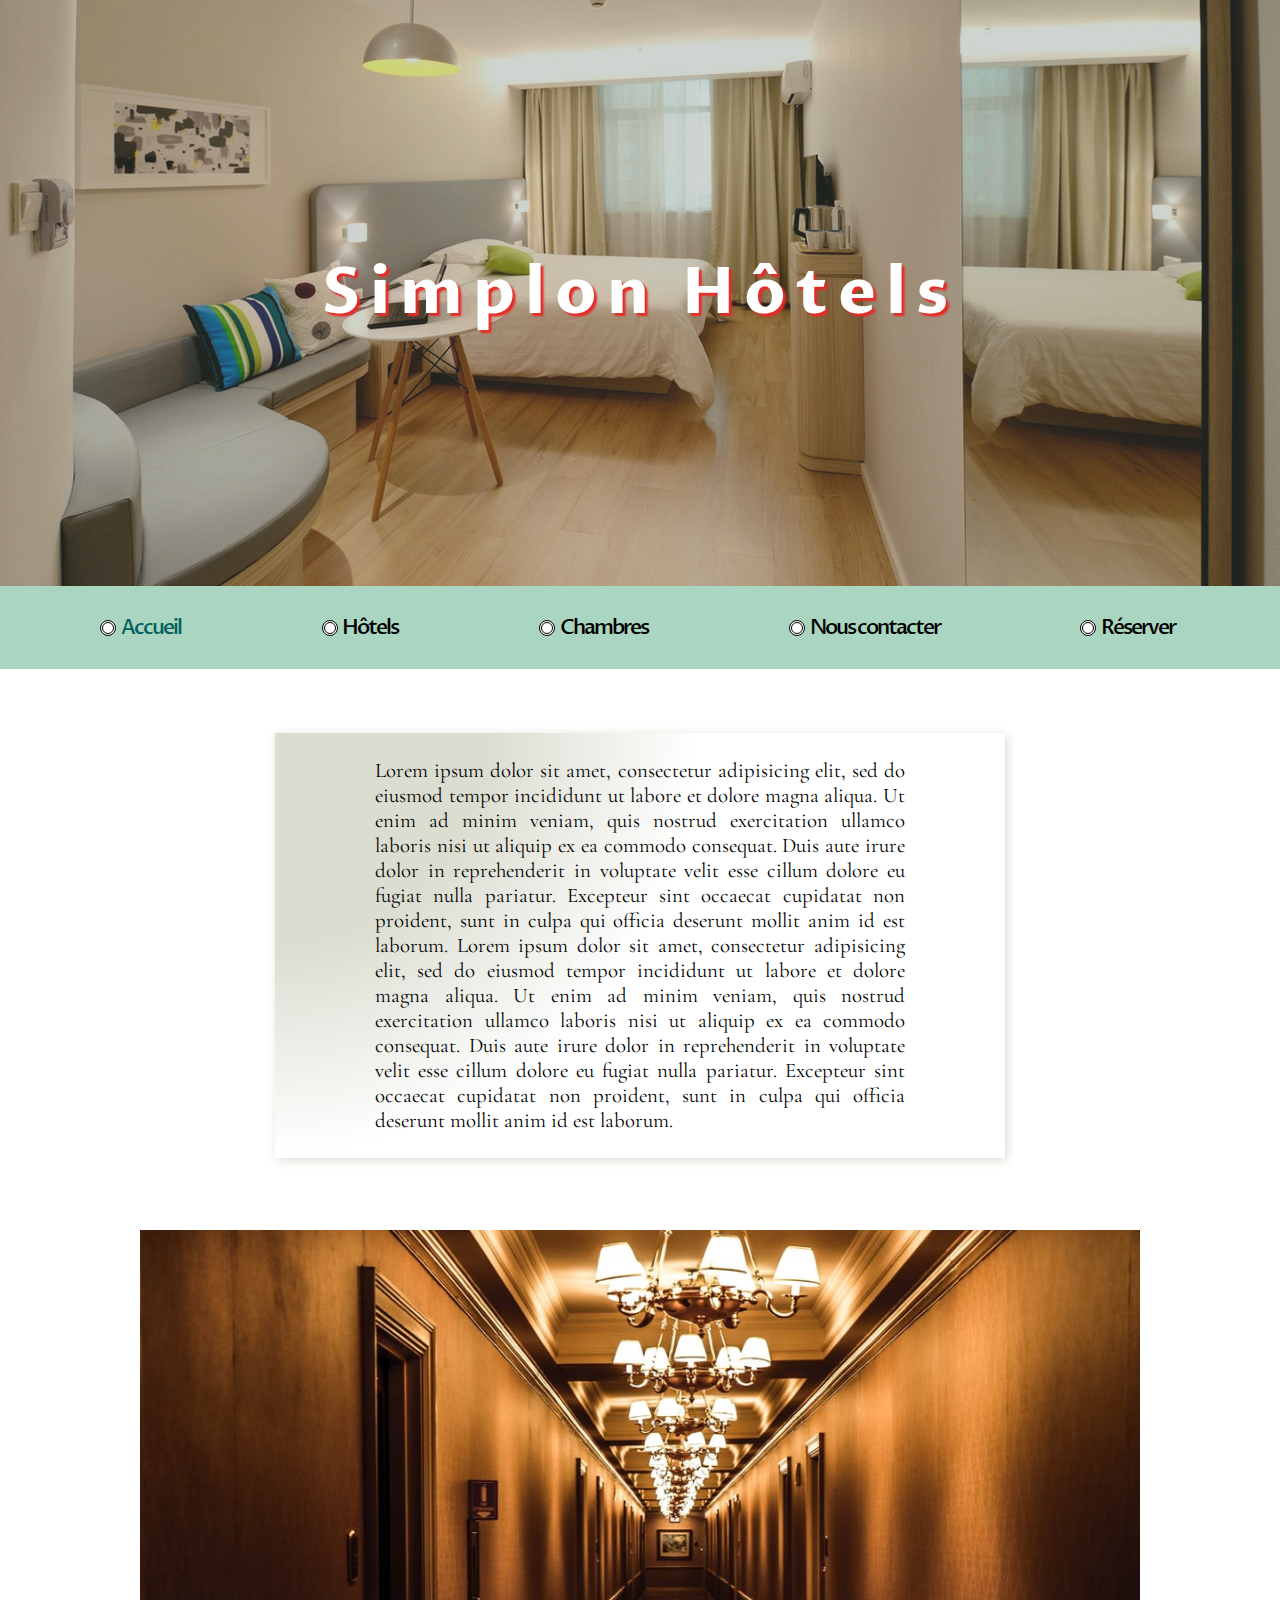
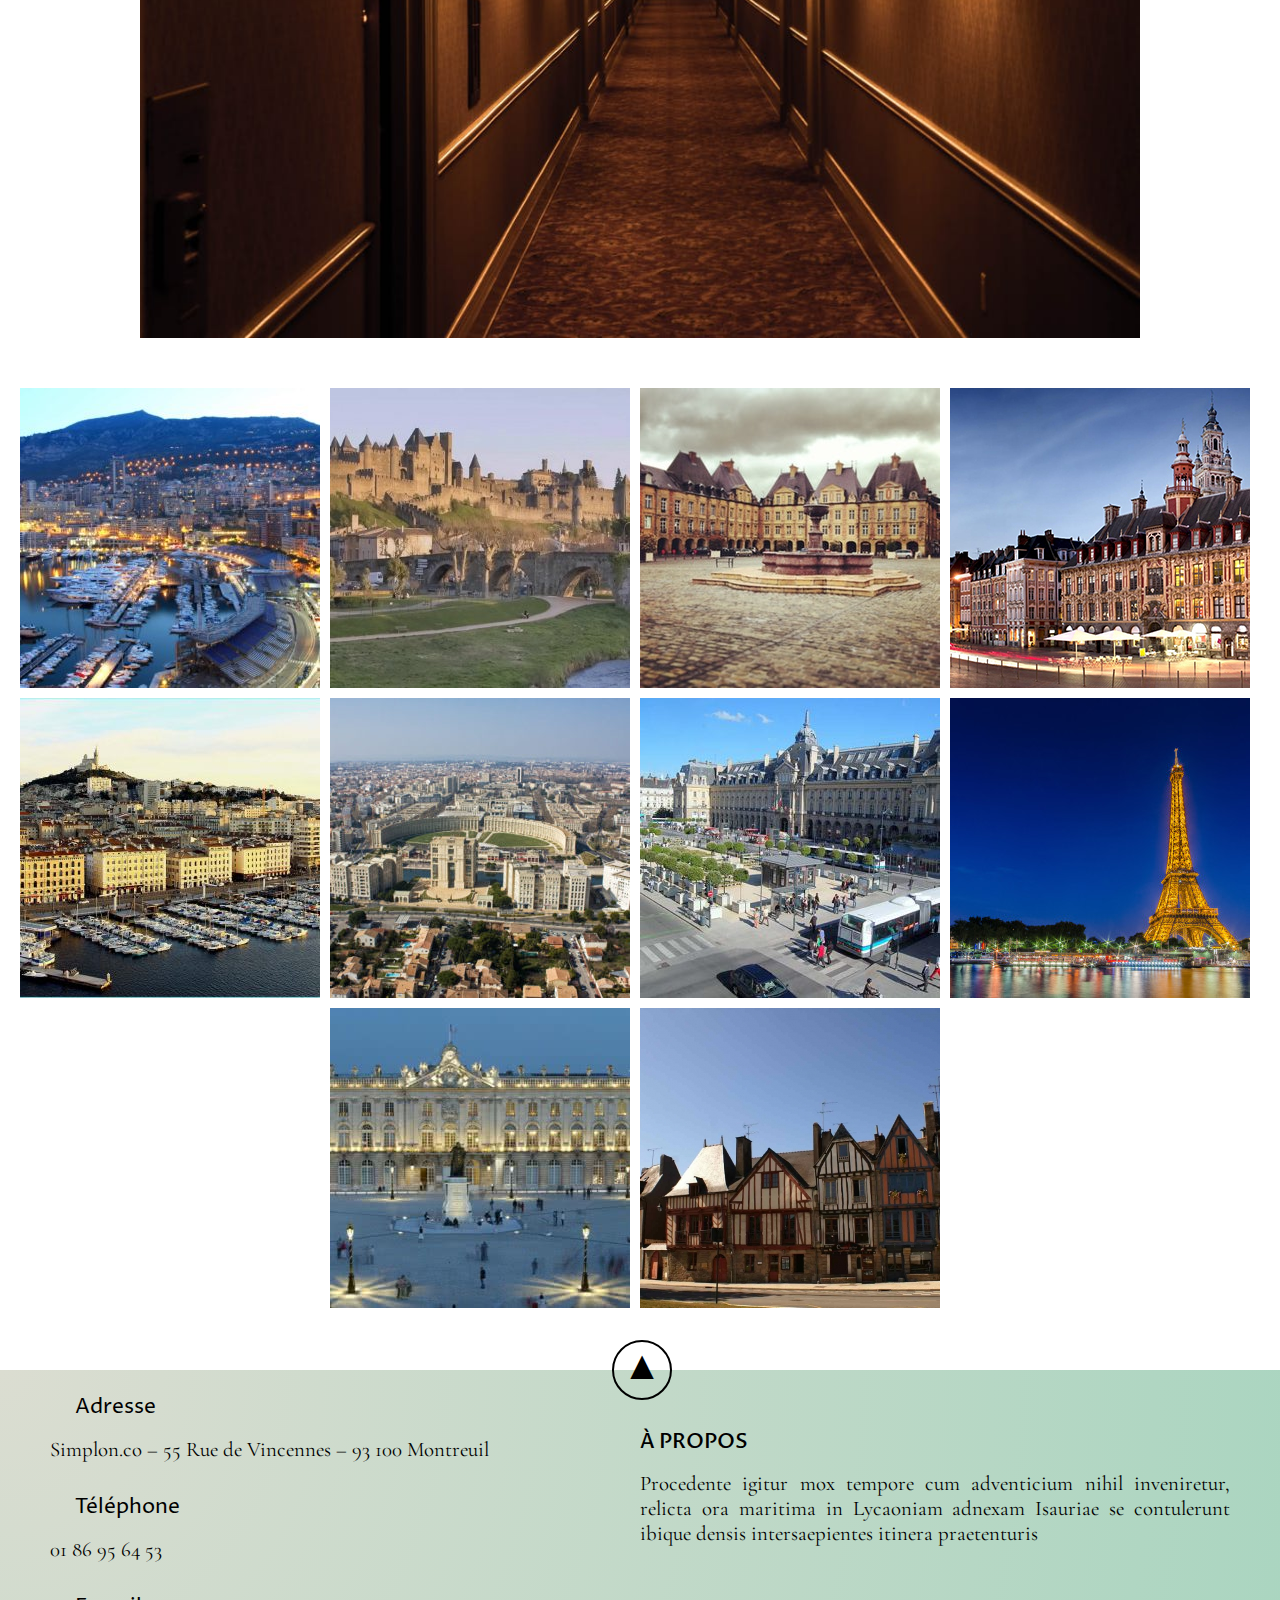
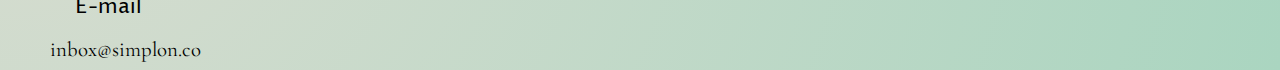
==== commit 2e9afeab: "Commit" ====
--- a/ingrid/index.html
+++ b/ingrid/index.html
@@ -14,7 +14,7 @@
   <body>
 		<header>
 			<div id="main_title">
-        <h1>Nous contacter</h1>
+        <h1>Simplon Hôtels</h1>
       </div>
         <!-- Menu Simplhotel -->
           <nav class="menu menu--simplhotel">
@@ -26,11 +26,11 @@
   						<li class="menu__item"><a href="reservation.html" class="menu__link">Réserver</a></li>
   					</ul>
   				</nav>
-		     </header>
-         <main>
-             <article class="text">
-               <p>Lorem ipsum dolor sit amet, consectetur adipisicing elit, sed do eiusmod tempor incididunt ut labore et dolore magna aliqua. Ut enim ad minim veniam, quis nostrud exercitation ullamco laboris nisi ut aliquip ex ea commodo consequat. Duis aute irure dolor in reprehenderit in voluptate velit esse cillum dolore eu fugiat nulla pariatur. Excepteur sint occaecat cupidatat non proident, sunt in culpa qui officia deserunt mollit anim id est laborum. Lorem ipsum dolor sit amet, consectetur adipisicing elit, sed do eiusmod tempor incididunt ut labore et dolore magna aliqua. Ut enim ad minim veniam, quis nostrud exercitation ullamco laboris nisi ut aliquip ex ea commodo consequat. Duis aute irure dolor in reprehenderit in voluptate velit esse cillum dolore eu fugiat nulla pariatur. Excepteur sint occaecat cupidatat non proident, sunt in culpa qui officia deserunt mollit anim id est laborum.</p>
-             </article>
+        </header>
+                 <main>
+                     <div class="intro"><article class="text">
+                       <p>Lorem ipsum dolor sit amet, consectetur adipisicing elit, sed do eiusmod tempor incididunt ut labore et dolore magna aliqua. Ut enim ad minim veniam, quis nostrud exercitation ullamco laboris nisi ut aliquip ex ea commodo consequat. Duis aute irure dolor in reprehenderit in voluptate velit esse cillum dolore eu fugiat nulla pariatur. Excepteur sint occaecat cupidatat non proident, sunt in culpa qui officia deserunt mollit anim id est laborum. Lorem ipsum dolor sit amet, consectetur adipisicing elit, sed do eiusmod tempor incididunt ut labore et dolore magna aliqua. Ut enim ad minim veniam, quis nostrud exercitation ullamco laboris nisi ut aliquip ex ea commodo consequat. Duis aute irure dolor in reprehenderit in voluptate velit esse cillum dolore eu fugiat nulla pariatur. Excepteur sint occaecat cupidatat non proident, sunt in culpa qui officia deserunt mollit anim id est laborum.</p>
+                     </article></div><br>
              <div id="slider">
                <figure>
                  <img src="img/img1.jpeg" alt>
--- a/ingrid/css/style.css
+++ b/ingrid/css/style.css
@@ -61,7 +61,7 @@
   justify-content: center;
 }
 #main_title {
-  background-image: url("entête.jpeg");
+  background-image: url("entete.jpeg");
 }
 
 /* ==== menu ==== */
@@ -184,9 +184,19 @@
 
 /* ==== body accueil ==== */
 
-article{
-  margin-bottom: 30px;
-
+/* ==== body accueil ==== */
+
+.intro{
+  padding: 0px 275px 50px 275px;
+  border-radius:1px;
+}
+.text{
+  box-shadow: 2px 2px 10px #DBDDD1;
+  background-image: radial-gradient(circle at top left, #DBDDD1, #DBDDD1, #ffffff, #ffffff, #ffffff);
+  text-align: justify;
+  padding:25px 100px 25px 100px;
+  font-family: 'Cormorant Garamond', serif;
+  margin: auto;
 }
 .galery{
   display: flex;
@@ -557,3 +567,10 @@
   margin-right: 50px;
   flex-direction: column;
 }
+
+
+#main_contact_form {
+  display: flex;
+  flex-direction: column;
+align-items: center;
+}
